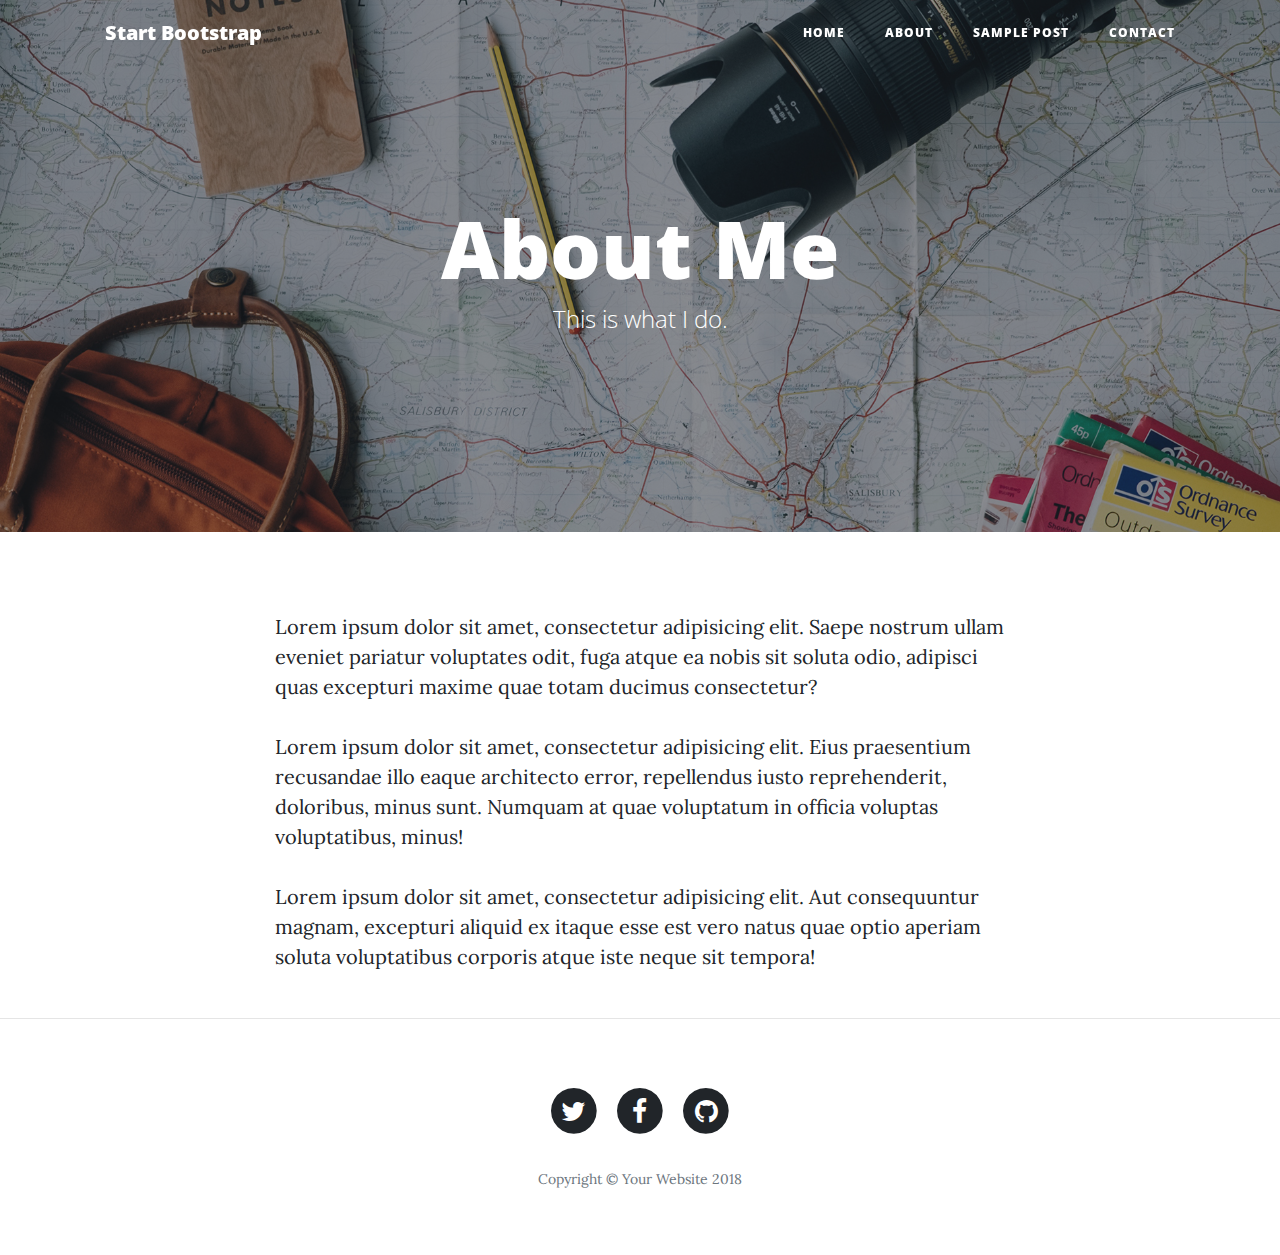
==== about.html @ cb85c687 "initial commit" ====
<!DOCTYPE html>
<html lang="en">

  <head>

    <meta charset="utf-8">
    <meta name="viewport" content="width=device-width, initial-scale=1, shrink-to-fit=no">
    <meta name="description" content="">
    <meta name="author" content="">

    <title>Clean Blog - Start Bootstrap Theme</title>

    <!-- Bootstrap core CSS -->
    <link href="vendor/bootstrap/css/bootstrap.min.css" rel="stylesheet">

    <!-- Custom fonts for this template -->
    <link href="vendor/font-awesome/css/font-awesome.min.css" rel="stylesheet" type="text/css">
    <link href='https://fonts.googleapis.com/css?family=Lora:400,700,400italic,700italic' rel='stylesheet' type='text/css'>
    <link href='https://fonts.googleapis.com/css?family=Open+Sans:300italic,400italic,600italic,700italic,800italic,400,300,600,700,800' rel='stylesheet' type='text/css'>

    <!-- Custom styles for this template -->
    <link href="css/clean-blog.min.css" rel="stylesheet">

  </head>

  <body>

    <!-- Navigation -->
    <nav class="navbar navbar-expand-lg navbar-light fixed-top" id="mainNav">
      <div class="container">
        <a class="navbar-brand" href="index.html">Start Bootstrap</a>
        <button class="navbar-toggler navbar-toggler-right" type="button" data-toggle="collapse" data-target="#navbarResponsive" aria-controls="navbarResponsive" aria-expanded="false" aria-label="Toggle navigation">
          Menu
          <i class="fa fa-bars"></i>
        </button>
        <div class="collapse navbar-collapse" id="navbarResponsive">
          <ul class="navbar-nav ml-auto">
            <li class="nav-item">
              <a class="nav-link" href="index.html">Home</a>
            </li>
            <li class="nav-item">
              <a class="nav-link" href="about.html">About</a>
            </li>
            <li class="nav-item">
              <a class="nav-link" href="post.html">Sample Post</a>
            </li>
            <li class="nav-item">
              <a class="nav-link" href="contact.html">Contact</a>
            </li>
          </ul>
        </div>
      </div>
    </nav>

    <!-- Page Header -->
    <header class="masthead" style="background-image: url('img/about-bg.jpg')">
      <div class="overlay"></div>
      <div class="container">
        <div class="row">
          <div class="col-lg-8 col-md-10 mx-auto">
            <div class="page-heading">
              <h1>About Me</h1>
              <span class="subheading">This is what I do.</span>
            </div>
          </div>
        </div>
      </div>
    </header>

    <!-- Main Content -->
    <div class="container">
      <div class="row">
        <div class="col-lg-8 col-md-10 mx-auto">
          <p>Lorem ipsum dolor sit amet, consectetur adipisicing elit. Saepe nostrum ullam eveniet pariatur voluptates odit, fuga atque ea nobis sit soluta odio, adipisci quas excepturi maxime quae totam ducimus consectetur?</p>
          <p>Lorem ipsum dolor sit amet, consectetur adipisicing elit. Eius praesentium recusandae illo eaque architecto error, repellendus iusto reprehenderit, doloribus, minus sunt. Numquam at quae voluptatum in officia voluptas voluptatibus, minus!</p>
          <p>Lorem ipsum dolor sit amet, consectetur adipisicing elit. Aut consequuntur magnam, excepturi aliquid ex itaque esse est vero natus quae optio aperiam soluta voluptatibus corporis atque iste neque sit tempora!</p>
        </div>
      </div>
    </div>

    <hr>

    <!-- Footer -->
    <footer>
      <div class="container">
        <div class="row">
          <div class="col-lg-8 col-md-10 mx-auto">
            <ul class="list-inline text-center">
              <li class="list-inline-item">
                <a href="#">
                  <span class="fa-stack fa-lg">
                    <i class="fa fa-circle fa-stack-2x"></i>
                    <i class="fa fa-twitter fa-stack-1x fa-inverse"></i>
                  </span>
                </a>
              </li>
              <li class="list-inline-item">
                <a href="#">
                  <span class="fa-stack fa-lg">
                    <i class="fa fa-circle fa-stack-2x"></i>
                    <i class="fa fa-facebook fa-stack-1x fa-inverse"></i>
                  </span>
                </a>
              </li>
              <li class="list-inline-item">
                <a href="#">
                  <span class="fa-stack fa-lg">
                    <i class="fa fa-circle fa-stack-2x"></i>
                    <i class="fa fa-github fa-stack-1x fa-inverse"></i>
                  </span>
                </a>
              </li>
            </ul>
            <p class="copyright text-muted">Copyright &copy; Your Website 2018</p>
          </div>
        </div>
      </div>
    </footer>

    <!-- Bootstrap core JavaScript -->
    <script src="vendor/jquery/jquery.min.js"></script>
    <script src="vendor/bootstrap/js/bootstrap.bundle.min.js"></script>

    <!-- Custom scripts for this template -->
    <script src="js/clean-blog.min.js"></script>

  </body>

</html>
---- css/clean-blog.min.css ----
body{font-size:20px;color:#212529;font-family:Lora,'Times New Roman',serif}p{line-height:1.5;margin:30px 0}p a{text-decoration:underline}h1,h2,h3,h4,h5,h6{font-weight:800;font-family:'Open Sans','Helvetica Neue',Helvetica,Arial,sans-serif}a{color:#212529;-webkit-transition:all .2s;-moz-transition:all .2s;transition:all .2s}a:focus,a:hover{color:#0085a1}blockquote{font-style:italic;color:#868e96}.section-heading{font-size:36px;font-weight:700;margin-top:60px}.caption{font-size:14px;font-style:italic;display:block;margin:0;padding:10px;text-align:center;border-bottom-right-radius:5px;border-bottom-left-radius:5px}::-moz-selection{color:#fff;background:#0085a1;text-shadow:none}::selection{color:#fff;background:#0085a1;text-shadow:none}img::selection{color:#fff;background:0 0}img::-moz-selection{color:#fff;background:0 0}#mainNav{position:absolute;border-bottom:1px solid #e9ecef;background-color:#fff;font-family:'Open Sans','Helvetica Neue',Helvetica,Arial,sans-serif}#mainNav .navbar-brand{font-weight:800;color:#343a40}#mainNav .navbar-toggler{font-size:12px;font-weight:800;padding:13px;text-transform:uppercase;color:#343a40}#mainNav .navbar-nav>li.nav-item>a{font-size:12px;font-weight:800;letter-spacing:1px;text-transform:uppercase}@media only screen and (min-width:992px){#mainNav{border-bottom:1px solid transparent;background:0 0}#mainNav .navbar-brand{padding:10px 20px;color:#fff}#mainNav .navbar-brand:focus,#mainNav .navbar-brand:hover{color:rgba(255,255,255,.8)}#mainNav .navbar-nav>li.nav-item>a{padding:10px 20px;color:#fff}#mainNav .navbar-nav>li.nav-item>a:focus,#mainNav .navbar-nav>li.nav-item>a:hover{color:rgba(255,255,255,.8)}}@media only screen and (min-width:992px){#mainNav{-webkit-transition:background-color .2s;-moz-transition:background-color .2s;transition:background-color .2s;-webkit-transform:translate3d(0,0,0);-moz-transform:translate3d(0,0,0);-ms-transform:translate3d(0,0,0);-o-transform:translate3d(0,0,0);transform:translate3d(0,0,0);-webkit-backface-visibility:hidden}#mainNav.is-fixed{position:fixed;top:-67px;-webkit-transition:-webkit-transform .2s;-moz-transition:-moz-transform .2s;transition:transform .2s;border-bottom:1px solid #fff;background-color:rgba(255,255,255,.9)}#mainNav.is-fixed .navbar-brand{color:#212529}#mainNav.is-fixed .navbar-brand:focus,#mainNav.is-fixed .navbar-brand:hover{color:#0085a1}#mainNav.is-fixed .navbar-nav>li.nav-item>a{color:#212529}#mainNav.is-fixed .navbar-nav>li.nav-item>a:focus,#mainNav.is-fixed .navbar-nav>li.nav-item>a:hover{color:#0085a1}#mainNav.is-visible{-webkit-transform:translate3d(0,100%,0);-moz-transform:translate3d(0,100%,0);-ms-transform:translate3d(0,100%,0);-o-transform:translate3d(0,100%,0);transform:translate3d(0,100%,0)}}header.masthead{margin-bottom:50px;background:no-repeat center center;background-color:#868e96;background-attachment:scroll;position:relative;-webkit-background-size:cover;-moz-background-size:cover;-o-background-size:cover;background-size:cover}header.masthead .overlay{position:absolute;top:0;left:0;height:100%;width:100%;background-color:#212529;opacity:.5}header.masthead .page-heading,header.masthead .post-heading,header.masthead .site-heading{padding:200px 0 150px;color:#fff}@media only screen and (min-width:768px){header.masthead .page-heading,header.masthead .post-heading,header.masthead .site-heading{padding:200px 0}}header.masthead .page-heading,header.masthead .site-heading{text-align:center}header.masthead .page-heading h1,header.masthead .site-heading h1{font-size:50px;margin-top:0}header.masthead .page-heading .subheading,header.masthead .site-heading .subheading{font-size:24px;font-weight:300;line-height:1.1;display:block;margin:10px 0 0;font-family:'Open Sans','Helvetica Neue',Helvetica,Arial,sans-serif}@media only screen and (min-width:768px){header.masthead .page-heading h1,header.masthead .site-heading h1{font-size:80px}}header.masthead .post-heading h1{font-size:35px}header.masthead .post-heading .meta,header.masthead .post-heading .subheading{line-height:1.1;display:block}header.masthead .post-heading .subheading{font-size:24px;font-weight:600;margin:10px 0 30px;font-family:'Open Sans','Helvetica Neue',Helvetica,Arial,sans-serif}header.masthead .post-heading .meta{font-size:20px;font-weight:300;font-style:italic;font-family:Lora,'Times New Roman',serif}header.masthead .post-heading .meta a{color:#fff}@media only screen and (min-width:768px){header.masthead .post-heading h1{font-size:55px}header.masthead .post-heading .subheading{font-size:30px}}.post-preview>a{color:#212529}.post-preview>a:focus,.post-preview>a:hover{text-decoration:none;color:#0085a1}.post-preview>a>.post-title{font-size:30px;margin-top:30px;margin-bottom:10px}.post-preview>a>.post-subtitle{font-weight:300;margin:0 0 10px}.post-preview>.post-meta{font-size:18px;font-style:italic;margin-top:0;color:#868e96}.post-preview>.post-meta>a{text-decoration:none;color:#212529}.post-preview>.post-meta>a:focus,.post-preview>.post-meta>a:hover{text-decoration:underline;color:#0085a1}@media only screen and (min-width:768px){.post-preview>a>.post-title{font-size:36px}}.floating-label-form-group{font-size:14px;position:relative;margin-bottom:0;padding-bottom:.5em;border-bottom:1px solid #dee2e6}.floating-label-form-group input,.floating-label-form-group textarea{font-size:1.5em;position:relative;z-index:1;padding:0;resize:none;border:none;border-radius:0;background:0 0;box-shadow:none!important;font-family:Lora,'Times New Roman',serif}.floating-label-form-group input::-webkit-input-placeholder,.floating-label-form-group textarea::-webkit-input-placeholder{color:#868e96;font-family:Lora,'Times New Roman',serif}.floating-label-form-group label{font-size:.85em;line-height:1.764705882em;position:relative;z-index:0;top:2em;display:block;margin:0;-webkit-transition:top .3s ease,opacity .3s ease;-moz-transition:top .3s ease,opacity .3s ease;-ms-transition:top .3s ease,opacity .3s ease;transition:top .3s ease,opacity .3s ease;vertical-align:middle;vertical-align:baseline;opacity:0}.floating-label-form-group .help-block{margin:15px 0}.floating-label-form-group-with-value label{top:0;opacity:1}.floating-label-form-group-with-focus label{color:#0085a1}form .form-group:first-child .floating-label-form-group{border-top:1px solid #dee2e6}footer{padding:50px 0 65px}footer .list-inline{margin:0;padding:0}footer .copyright{font-size:14px;margin-bottom:0;text-align:center}.btn{font-size:14px;font-weight:800;padding:15px 25px;letter-spacing:1px;text-transform:uppercase;border-radius:0;font-family:'Open Sans','Helvetica Neue',Helvetica,Arial,sans-serif}.btn-primary{background-color:#0085a1;border-color:#0085a1}.btn-primary:active,.btn-primary:focus,.btn-primary:hover{color:#fff;background-color:#00657b!important;border-color:#00657b!important}.btn-lg{font-size:16px;padding:25px 35px}
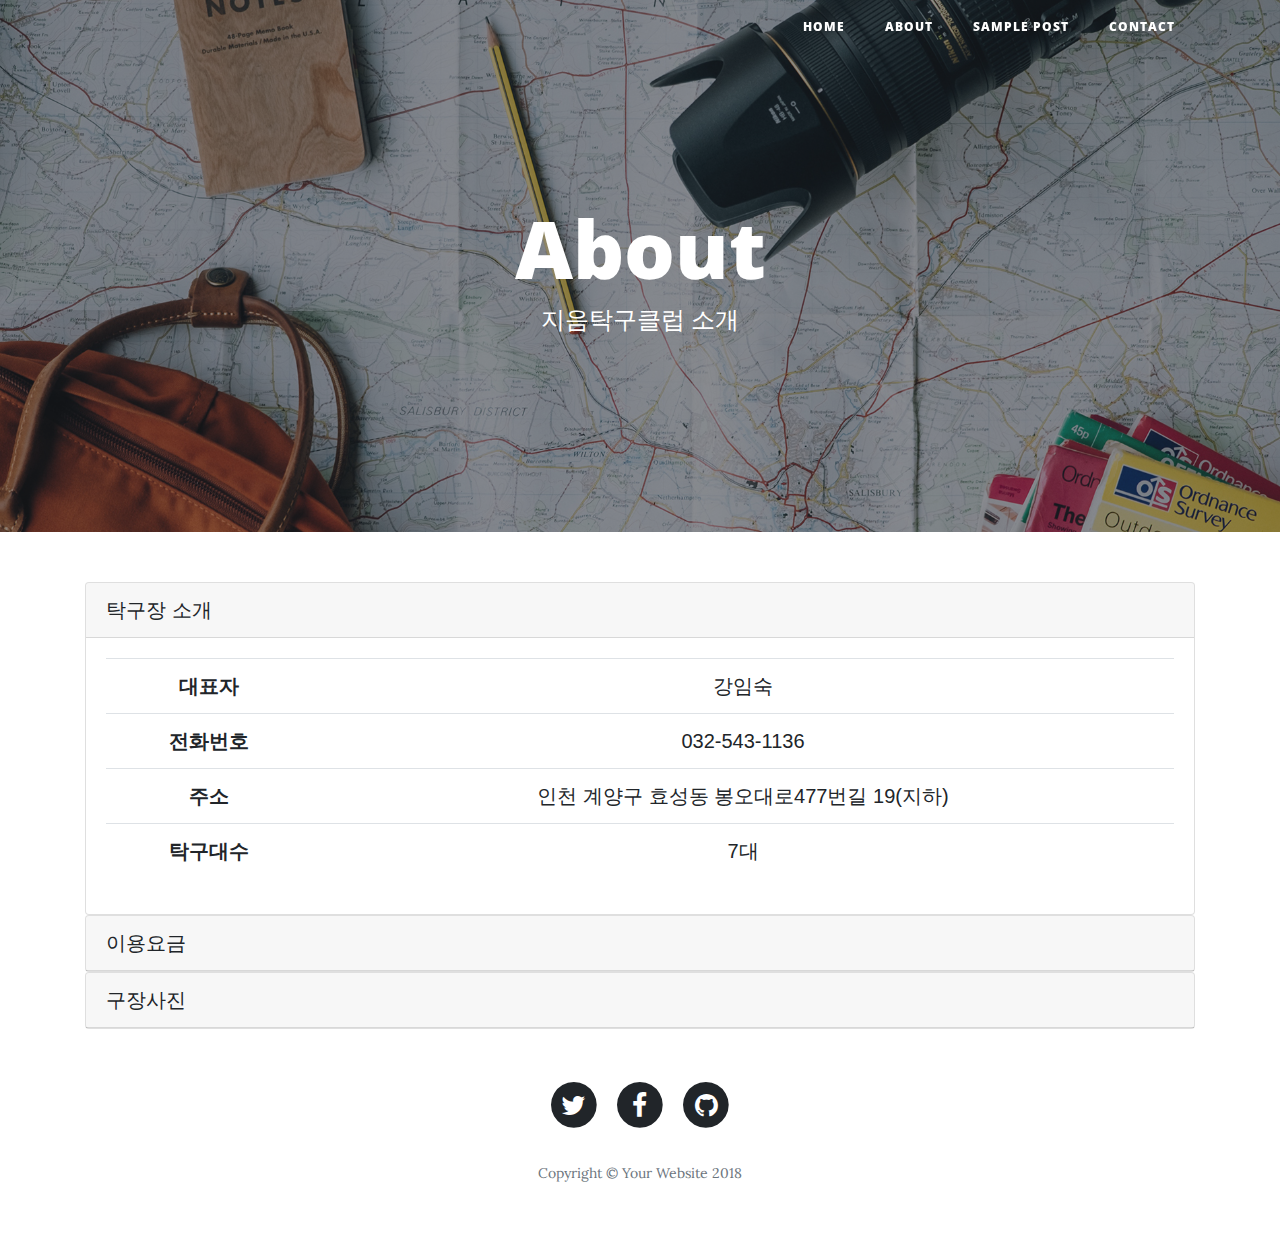
==== commit 2ea5c787: "page update" ====
--- a/about.html
+++ b/about.html
@@ -8,7 +8,7 @@
     <meta name="description" content="">
     <meta name="author" content="">
 
-    <title>Clean Blog - Start Bootstrap Theme</title>
+    <title>지음탁구클럽</title>
 
     <!-- Bootstrap core CSS -->
     <link href="vendor/bootstrap/css/bootstrap.min.css" rel="stylesheet">
@@ -28,7 +28,7 @@
     <!-- Navigation -->
     <nav class="navbar navbar-expand-lg navbar-light fixed-top" id="mainNav">
       <div class="container">
-        <a class="navbar-brand" href="index.html">Start Bootstrap</a>
+        <!--<a class="navbar-brand" href="index.html">Start Bootstrap</a>-->
         <button class="navbar-toggler navbar-toggler-right" type="button" data-toggle="collapse" data-target="#navbarResponsive" aria-controls="navbarResponsive" aria-expanded="false" aria-label="Toggle navigation">
           Menu
           <i class="fa fa-bars"></i>
@@ -59,26 +59,109 @@
         <div class="row">
           <div class="col-lg-8 col-md-10 mx-auto">
             <div class="page-heading">
-              <h1>About Me</h1>
-              <span class="subheading">This is what I do.</span>
+              <h1>About</h1>
+              <span class="subheading">지음탁구클럽 소개</span>
             </div>
           </div>
         </div>
       </div>
     </header>
 
-    <!-- Main Content -->
     <div class="container">
       <div class="row">
-        <div class="col-lg-8 col-md-10 mx-auto">
-          <p>Lorem ipsum dolor sit amet, consectetur adipisicing elit. Saepe nostrum ullam eveniet pariatur voluptates odit, fuga atque ea nobis sit soluta odio, adipisci quas excepturi maxime quae totam ducimus consectetur?</p>
-          <p>Lorem ipsum dolor sit amet, consectetur adipisicing elit. Eius praesentium recusandae illo eaque architecto error, repellendus iusto reprehenderit, doloribus, minus sunt. Numquam at quae voluptatum in officia voluptas voluptatibus, minus!</p>
-          <p>Lorem ipsum dolor sit amet, consectetur adipisicing elit. Aut consequuntur magnam, excepturi aliquid ex itaque esse est vero natus quae optio aperiam soluta voluptatibus corporis atque iste neque sit tempora!</p>
+        <div class="col-lg-12 col-md-10 mx-auto">
+        <div id="accordion" style="font-family:맑은 고딕, 'Malgun Gothic', dotum, gulim, sans-serif">
+
+          <div class="card">
+            <div class="card-header">
+              <a class="card-link" data-toggle="collapse" href="#collapseOne">
+                탁구장 소개
+              </a>
+            </div>
+            <div id="collapseOne" class="collapse show" data-parent="#accordion">
+              <div class="card-body">
+                <table class="table">
+                  <tbody>
+                  <tr>
+                    <th class="text-center">대표자</th>
+                    <td class="text-center" colspan="2">강임숙</td>
+                  </tr>
+                  <tr>
+                    <th class="text-center">전화번호</th>
+                    <td class="text-center" colspan="2">032-543-1136</td>
+                  </tr>
+                  <tr>
+                    <th class="text-center">주소</th>
+                    <td class="text-center" colspan="2">인천 계양구 효성동 봉오대로477번길 19(지하)</td>
+                  </tr>
+                  <tr>
+                    <th class="text-center">탁구대수</th>
+                    <td class="text-center" colspan="2">7대</td>
+                  </tr>
+                  </tbody>
+                </table>
+              </div>
+            </div>
+          </div>
+
+          <div class="card">
+            <div class="card-header">
+              <a class="collapsed card-link" data-toggle="collapse" href="#collapseTwo">
+                이용요금
+              </a>
+            </div>
+            <div id="collapseTwo" class="collapse" data-parent="#accordion">
+              <div class="card-body">
+                <table class="table">
+                  <tbody>
+                  <tr>
+                    <th class="text-center">레슨요금</th>
+                    <td class="text-center" colspan="2">주2회 160,000원</td>
+                  </tr>
+                  <tr>
+                    <th class="text-center">월회비</th>
+                    <td class="text-center" colspan="2">60,000원</td>
+                  </tr>
+                  <tr>
+                    <th class="text-center" rowspan="4" style="vertical-align:middle;">대여료</th>
+                    <td class="text-center">단식 30분</td>
+                    <td class="text-center">5,000원</td>
+                  </tr>
+                  <tr>
+                    <td class="text-center">단식 60분</td>
+                    <td class="text-center">7,000원</td>
+                  </tr>
+                  <tr>
+                    <td class="text-center">복식 30분</td>
+                    <td class="text-center">7,000원</td>
+                  </tr>
+                  <tr>
+                    <td class="text-center">복식 60분</td>
+                    <td class="text-center">10,000원</td>
+                  </tr>
+                  </tbody>
+                </table>
+              </div>
+            </div>
+          </div>
+
+          <div class="card">
+            <div class="card-header">
+              <a class="collapsed card-link" data-toggle="collapse" href="#collapseThree">
+                구장사진
+              </a>
+            </div>
+            <div id="collapseThree" class="collapse" data-parent="#accordion">
+              <div class="card-body text-center">
+                <img src="./img/externalFile.jpg"  class="img-thumbnail" />
+              </div>
+            </div>
+          </div>
+
+        </div>
         </div>
       </div>
     </div>
-
-    <hr>
 
     <!-- Footer -->
     <footer>
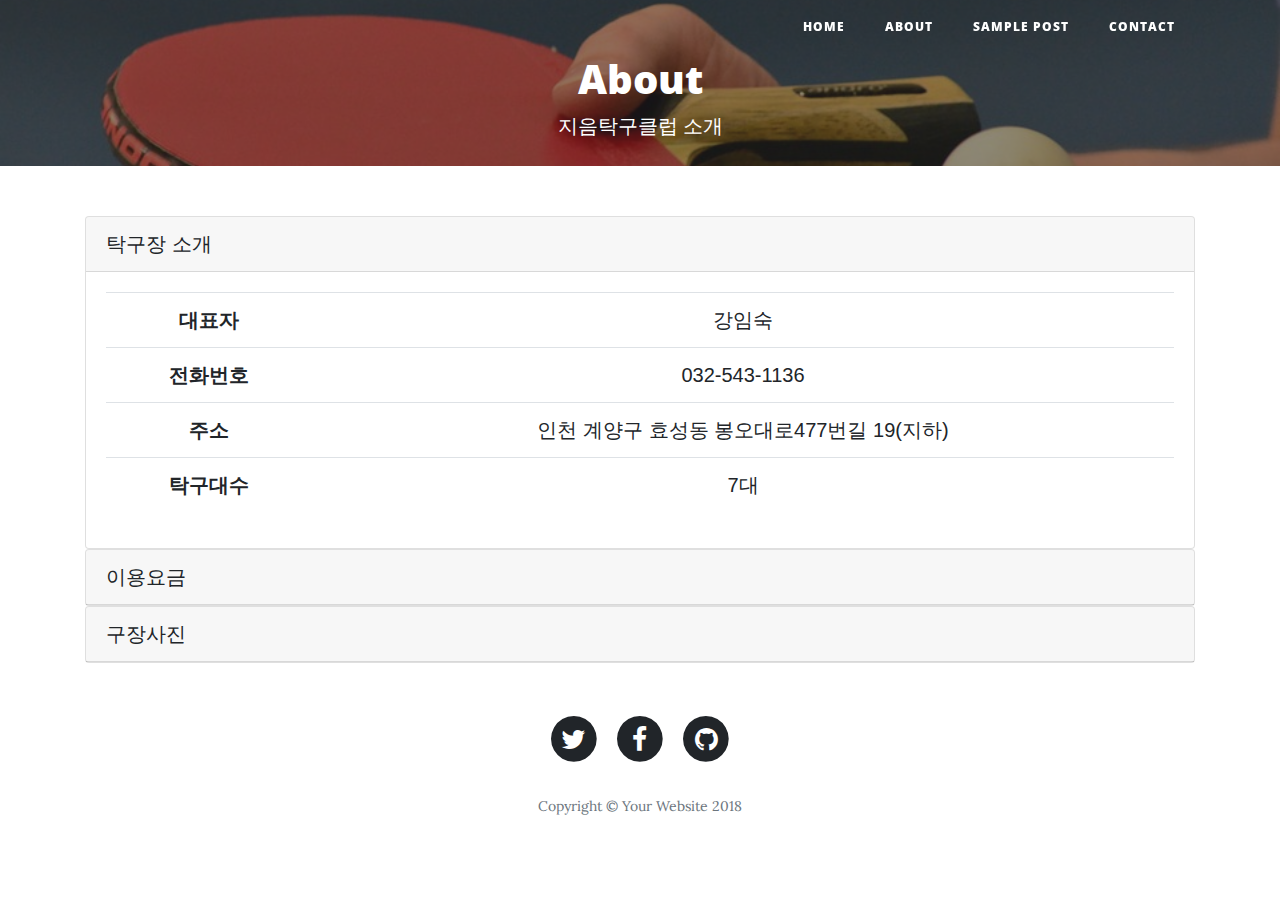
==== commit f14cf4da: "test commit" ====
--- a/about.html
+++ b/about.html
@@ -53,7 +53,7 @@
     </nav>
 
     <!-- Page Header -->
-    <header class="masthead" style="background-image: url('img/about-bg.jpg')">
+    <!--<header class="masthead" style="background-image: url('img/about-bg.jpg')">
       <div class="overlay"></div>
       <div class="container">
         <div class="row">
@@ -62,6 +62,20 @@
               <h1>About</h1>
               <span class="subheading">지음탁구클럽 소개</span>
             </div>
+          </div>
+        </div>
+      </div>
+    </header>-->
+
+    <header class="masthead" style="background-image: url('img/table-tennis-407489_960_720.jpg'); max-height:166px;">
+      <div class="overlay"></div>
+      <div class="container">
+        <div class="row">
+          <div class="col-lg-8 col-md-10 mx-auto text-center" style="padding-top:55px; padding-bottom:25px; color:#FFF">
+            <!--<div class="site-heading">-->
+            <h1>About</h1>
+            <span class="subheading">지음탁구클럽 소개</span>
+            <!--</div>-->
           </div>
         </div>
       </div>
